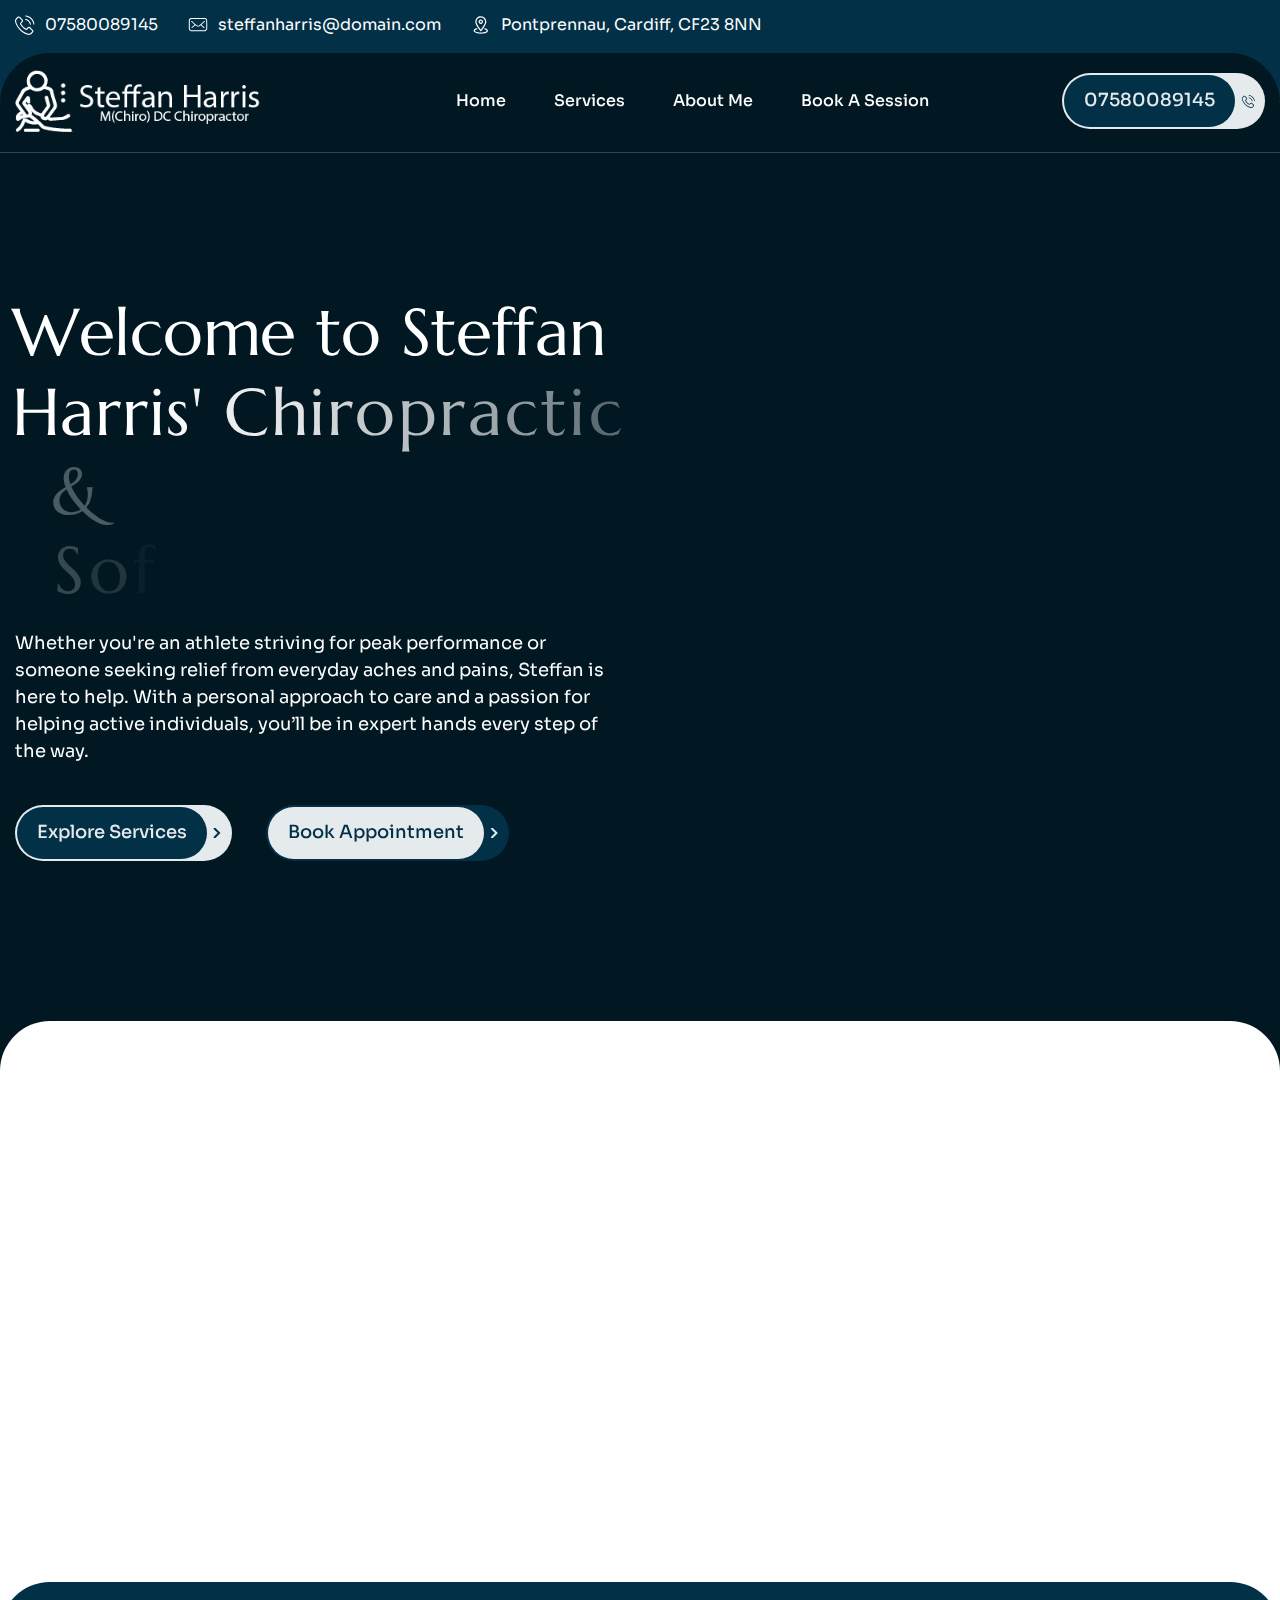
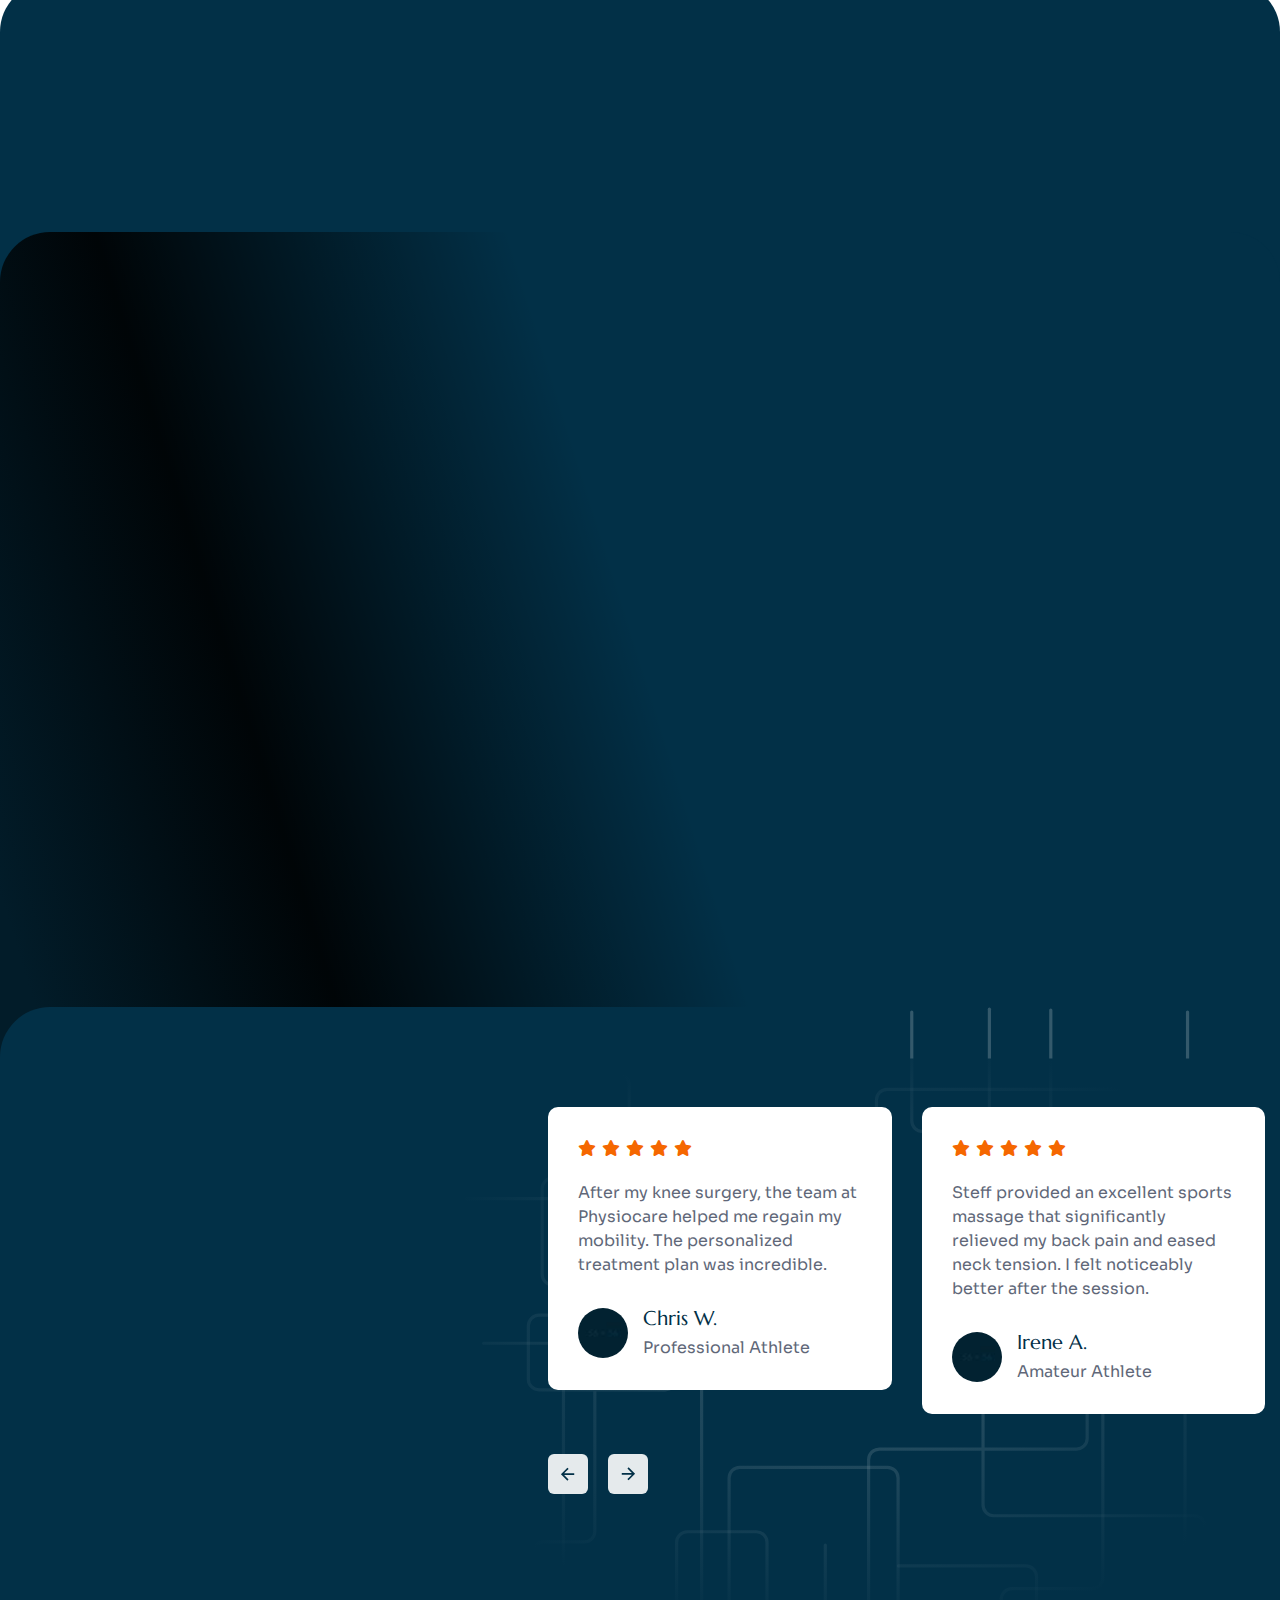
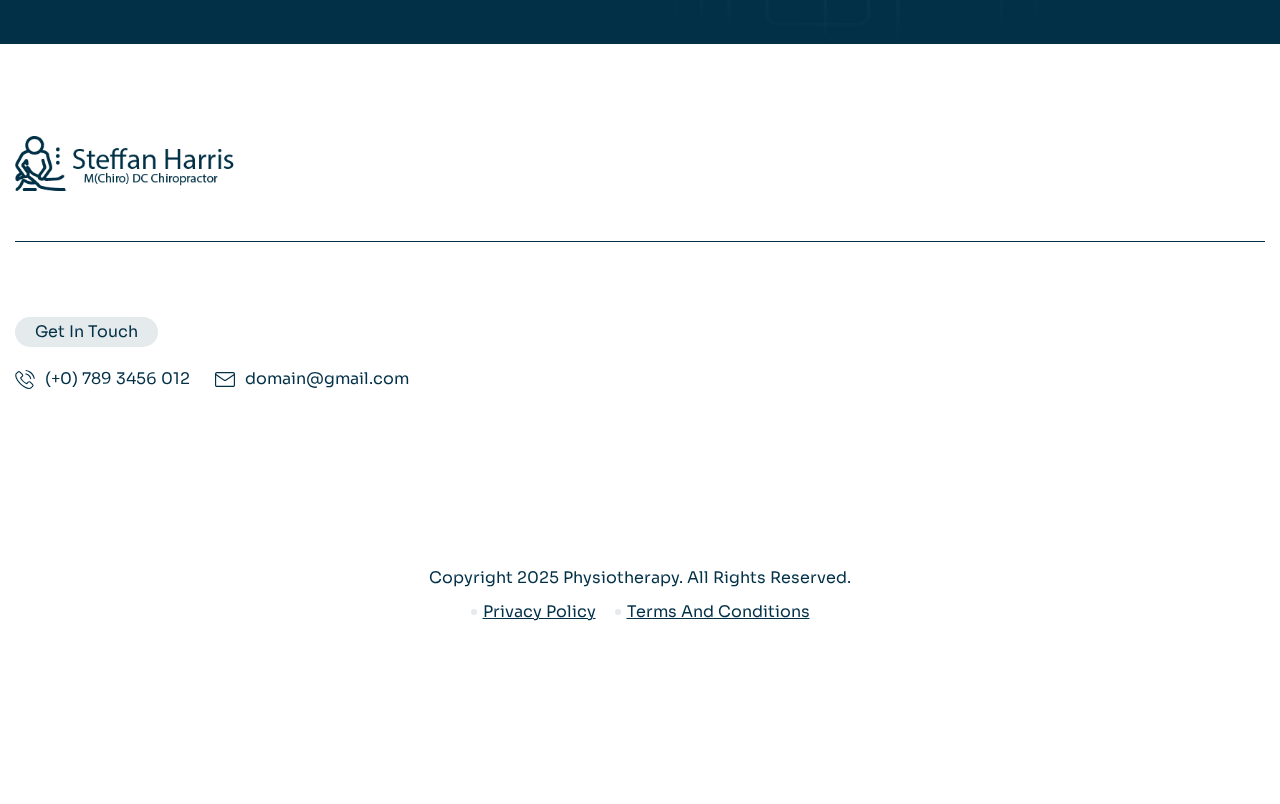
==== index.html @ a6391bf8 "initial push" ====
<!DOCTYPE html>
<html lang="zxx">
<head>
	<!-- Meta -->
	<meta charset="utf-8">
	<meta http-equiv="X-UA-Compatible" content="IE=edge">
	<meta name="viewport" content="width=device-width, initial-scale=1.0">
	<meta name="description" content="">
	<meta name="keywords" content="">
	<meta name="author" content="Awaiken">
	<!-- Page Title -->
    <title>Steffan Harris - BSc Chiropractic</title>
	<!-- Favicon Icon -->
	<link rel="shortcut icon" type="image/x-icon" href="images/favicon.png">
	<!-- Google Fonts Css-->
	<link rel="preconnect" href="https://fonts.googleapis.com">
    <link rel="preconnect" href="https://fonts.gstatic.com" crossorigin>
    <link href="https://fonts.googleapis.com/css2?family=Marcellus&family=Sora:wght@100..800&display=swap" rel="stylesheet">
	<!-- Bootstrap Css -->
	<link href="css/bootstrap.min.css" rel="stylesheet" media="screen">
	<!-- SlickNav Css -->
	<link href="css/slicknav.min.css" rel="stylesheet">
	<!-- Swiper Css -->
	<link rel="stylesheet" href="css/swiper-bundle.min.css">
	<!-- Font Awesome Icon Css-->
	<link href="css/all.css" rel="stylesheet" media="screen">
	<!-- Animated Css -->
	<link href="css/animate.css" rel="stylesheet">
	<!-- Magnific Popup Core Css File -->
	<link rel="stylesheet" href="css/magnific-popup.css">
	<!-- Mouse Cursor Css File -->
	<link rel="stylesheet" href="css/mousecursor.css">
	<!-- Main Custom Css -->
	<link href="css/custom.css" rel="stylesheet" media="screen">
</head>
<body>

    <!-- Preloader Start -->
	<div class="preloader">
		<div class="loading-container">
			<div class="loading"></div>
			<div id="loading-icon"><img src="images/loader.svg" alt=""></div>
		</div>
	</div>
	<!-- Preloader End -->

    <!-- Topbar Section Start -->
    <div class="topbar">
        <div class="container">
            <div class="row align-items-center">
                <div class="col-lg-9 col-md-12">
                    <!-- Topbar Contact Information Start -->
                    <div class="topbar-contact-info">
                        <ul>
                            <li><a href="#"><img src="images/icon-phone.svg" alt="">07580089145</a></li>
                            <li><a href="#"><img src="images/icon-mail.svg" alt=""> steffanharris@domain.com</a></li>
                            <li class="hide-mobile"><a href="#"><img src="images/icon-location.svg" alt=""> Pontprennau, Cardiff, CF23 8NN</a></li>
                        </ul>
                    </div>
                    <!-- Topbar Contact Information End -->
                </div>

                <div class="col-lg-3 col-md-0">
                    <!-- Topbar Social Links Start -->
                    <!-- <div class="topbar-social-links">
                        <ul>
                            <li><a href="#"><i class="fa-brands fa-facebook-f"></i></a></li>
                            <li><a href="#"><i class="fa-brands fa-twitter"></i></a></li>
                            <li><a href="#"><i class="fa-brands fa-instagram"></i></a></li>
                            <li><a href="#"><i class="fa-brands fa-youtube"></i></a></li>
                        </ul>
                    </div> -->
                    <!-- Topbar Social Links End -->
                </div>
            </div>
        </div>
    </div>
    <!-- Topbar Section End -->

    <!-- Header Start -->
	<header class="main-header">
		<div class="header-sticky">
			<nav class="navbar navbar-expand-lg">
				<div class="container">
					<!-- Logo Start -->
					<a class="navbar-brand" href="./">
						<img src="images/new_logo.png" width="80%" height="80%" alt="Logo">
					</a>
					<!-- Logo End -->

					<!-- Main Menu Start -->
					<div class="collapse navbar-collapse main-menu">
                        <div class="nav-menu-wrapper">
                            <ul class="navbar-nav mr-auto" id="menu">
                                <li class="nav-item"><a class="nav-link" href="index.html">Home</a>
                                    
                                </li> 
                                <li class="nav-item"><a class="nav-link" href="#services">Services</a></li>
                                <li class="nav-item"><a class="nav-link" href="about.html">About Me</a></li>
                                <li class="nav-item"><a class="nav-link" href="contact.html">Book a Session</a></li>                                  
                                
                                
                            
                                                                                            
                            </ul>
                        </div>
                        <!-- Let’s Start Button Start -->
                        <div class="header-btn d-inline-flex">
                            <a href="tel:+123698545" class="btn-default"><span>07580089145</span></a>
                        </div>
                        <!-- Let’s Start Button End -->
					</div>
					<!-- Main Menu End -->
					<div class="navbar-toggle"></div>
				</div>
			</nav>
			<div class="responsive-menu"></div>
		</div>
	</header>
	<!-- Header End -->

    <!-- Hero Section Start -->
	<div class="hero bg-radius-section parallaxie">
		<div class="container">
            <div class="row align-items-center">
                <div class="col-lg-7">
                    <!-- Hero Content Start -->
                    <div class="hero-content">
                        <!-- Section Title Start -->
                        <div class="section-title">
                            <h1 class="text-anime-style-3" data-cursor="-opaque">Welcome to Steffan Harris' Chiropractic & Soft Tissue Therapy</h1>
                            <p class="wow fadeInUp" data-wow-delay="0.25s">Whether you're an athlete striving for peak performance or someone seeking relief from everyday aches and pains, Steffan is here to help. With a personal approach to care and a passion for helping active individuals, you’ll be in expert hands every step of the way.</p>
                        </div>
                        <!-- Section Title End -->

                        <!-- Hero Content Body Start -->
                        <div class="hero-content-body wow fadeInUp" data-wow-delay="0.5s">
                            <a href="index.html#services" class="btn-default"><span>explore services</span></a>
                            <a href="contact.html" class="btn-default btn-highlighted"><span>book appointment</span></a>
                        </div>
                        <!-- Hero Content Body End -->
                    </div>
                    <!-- Hero Content End -->
                </div>
            </div>
        </div>
	</div>
	<!-- Hero Section End -->


    <!-- About Us Section Start -->
	<div class="about-us bg-radius-section">
        <div class="container">
            <div class="row align-items-center">
                <div class="col-lg-12">
                    <div class="about-content" id="services">
                        <!-- Section Title Start -->

                    <!-- Section Title Start -->
                    <div class="section-title">
                        <h3 class="wow fadeInUp">services</h3>
                        <h2 class="text-anime-style-3" data-cursor="-opaque">Comprehensive Care Tailored to Your Needs</h2>
                        <p class="wow fadeInUp" data-wow-delay="0.25s">I treat pain and improve mobility through tailored chiropractic care and soft tissue therapy, helping you move better, feel stronger, and live pain-free. I start with a full consultation to assess your condition and outline a care plan. Treatments combine chiropractic adjustments and deep tissue massage to improve mobility, reduce tension, and enhance function. If needed, I provide a simple rehab plan to support your recovery, with regular check-ups helping to maintain long-term results.</br></p>
                    </div>
                    <!-- Section Title End -->
                </div>

                
            </div>

            <div class="row">
                <div class="col-lg-4 col-md-6">
                    <!-- Service Item Start -->
                    <div class="service-item wow fadeInUp">
                        <!-- Service Item Image Start -->
                        <div class="service-item-image">
                            <figure>
                                <img src="images/massage.jpg" alt="">
                            </figure>
                        </div>
                        <!-- Service Item Image End -->

                        <!-- Service Item Icon Start -->
                        <div class="icon-box">
                            <img src="images/icon-service-1.svg" alt="">
                        </div>
                        <!-- Service Item Icon ENd -->

                        <!-- Service Body Start -->
                        <div class="service-body">
                            <!-- Service Content Start -->
                            <div class="service-content">
                                <h3>Deep Tissue</h3>
                                <p>Targets deeper muscle layers to relieve tension, improve circulation, and aid recovery.</p>
                            </div>
                            <!-- Service Content End -->

                             <!-- Service Btn Start -->
                            
                            <!-- Service Btn End -->
                        </div>
                        <!-- Service Body End -->
                    </div>
                    <!-- Service Item End -->
                </div>

                <div class="col-lg-4 col-md-6">
                    <!-- Service Item Start -->
                    <div class="service-item wow fadeInUp" data-wow-delay="0.25s">
                        <!-- Service Item Image Start -->
                        <div class="service-item-image">
                            <figure>
                                <img src="images/pain.jpg" alt="">
                            </figure>
                        </div>
                        <!-- Service Item Image End -->

                        <!-- Service Item Icon Start -->
                        <div class="icon-box">
                            <img src="images/icon-service-2.svg" alt="">
                        </div>
                        <!-- Service Item Icon ENd -->

                        <!-- Service Body Start -->
                        <div class="service-body">
                            <!-- Service Content Start -->
                            <div class="service-content">
                                <h3>Trigger Point Therapy</h3>
                                <p>Focuses on releasing tight muscle knots to reduce pain and restore movement.</p>
                            </div>
                            <!-- Service Content End -->

                             <!-- Service Btn Start -->
                            
                            <!-- Service Btn End -->
                        </div>
                        <!-- Service Body End -->
                    </div>
                    <!-- Service Item End -->
                </div>

                <div class="col-lg-4 col-md-6">
                    <!-- Service Item Start -->
                    <div class="service-item wow fadeInUp" data-wow-delay="0.5s">
                        <!-- Service Item Image Start -->
                        <div class="service-item-image">
                            <figure>
                                <img src="images/chiro.jpg" alt="">
                            </figure>
                        </div>
                        <!-- Service Item Image End -->

                        <!-- Service Item Icon Start -->
                        <div class="icon-box">
                            <img src="images/icon-service-3.svg" alt="">
                        </div>
                        <!-- Service Item Icon ENd -->

                        <!-- Service Body Start -->
                        <div class="service-body">
                            <!-- Service Content Start -->
                            <div class="service-content">
                                <h3>Chiropractic Adjustments</h3>
                                <p>Uses precise spinal manipulations to improve alignment, mobility, and overall function.</p>
                            </div>
                            <!-- Service Content End -->

                             <!-- Service Btn Start -->
                            
                            <!-- Service Btn End -->
                        </div>
                        <!-- Service Body End -->
                    </div>
                    <!-- Service Item End -->
                </div>

                <div class="col-lg-4 col-md-6">
                    <!-- Service Item Start -->
                    <div class="service-item wow fadeInUp" data-wow-delay="0.75s">
                        <!-- Service Item Image Start -->
                        <div class="service-item-image">
                            <figure>
                                <img src="images/woman_ball.jpg" alt="">
                            </figure>
                        </div>
                        <!-- Service Item Image End -->

                        <!-- Service Item Icon Start -->
                        <div class="icon-box">
                            <img src="images/icon-service-4.svg" alt="">
                        </div>
                        <!-- Service Item Icon ENd -->

                        <!-- Service Body Start -->
                        <div class="service-body">
                            <!-- Service Content Start -->
                            <div class="service-content">
                                <h3>Muscle Release Techniques</h3>
                                <p>Combines pressure and movement to break down adhesions and enhance flexibility.</p>
                            </div>
                            <!-- Service Content End -->

                             <!-- Service Btn Start -->
                            
                            <!-- Service Btn End -->
                        </div>
                        <!-- Service Body End -->
                    </div>
                    <!-- Service Item End -->
                </div>

                <div class="col-lg-4 col-md-6">
                    <!-- Service Item Start -->
                    <div class="service-item wow fadeInUp" data-wow-delay="1s">
                        <!-- Service Item Image Start -->
                        <div class="service-item-image">
                            <figure>
                                <img src="images/stretch.jpg" alt="">
                            </figure>
                        </div>
                        <!-- Service Item Image End -->

                        <!-- Service Item Icon Start -->
                        <div class="icon-box">
                            <img src="images/icon-service-5.svg" alt="">
                        </div>
                        <!-- Service Item Icon ENd -->

                        <!-- Service Body Start -->
                        <div class="service-body">
                            <!-- Service Content Start -->
                            <div class="service-content">
                                <h3>Muscle Stretching Techniques </h3>
                                <p> Improves range of motion, reduces stiffness, and helps prevent injuries.</p>
                            </div>
                            <!-- Service Content End -->

                             <!-- Service Btn Start -->
                            
                            <!-- Service Btn End -->
                        </div>
                        <!-- Service Body End -->
                    </div>
                    <!-- Service Item End -->
                </div>

                <div class="col-lg-4 col-md-6">
                    <!-- Service Item Start -->
                    <div class="service-item wow fadeInUp" data-wow-delay="1.25s">
                        <!-- Service Item Image Start -->
                        <div class="service-item-image">
                            <figure>
                                <img src="images/cups.jpg" alt="">
                            </figure>
                        </div>
                        <!-- Service Item Image End -->

                        <!-- Service Item Icon Start -->
                        <div class="icon-box">
                            <img src="images/icon-service-6.svg" alt="">
                        </div>
                        <!-- Service Item Icon ENd -->

                        <!-- Service Body Start -->
                        <div class="service-body">
                            <!-- Service Content Start -->
                            <div class="service-content">
                                <h3>Instrument Assisted</h3>
                                <p>Uses specialised tools to break down scar tissue, improve circulation, and promote healing.</p>
                            </div>
                            <!-- Service Content End -->

                             <!-- Service Btn Start -->
                            
                            <!-- Service Btn End -->
                        </div>
                        <!-- Service Body End -->
                    </div>
                    <!-- Service Item End -->
                </div>

                <div class="col-lg-12">
                    <!-- More Service Btn Start -->
                    <div class="more-service-btn wow fadeInUp" data-wow-delay="1.5s">
                        <a href="contact.html">Get in touch to find out more about my services<img src="images/arrow-long-white.svg" alt=""></a>                      
                    </div>
                    <!-- More Service Btn End -->
                </div>
            </div>
        </div>
    </div>
    <div class="bg-section bg-radius-section"></div>
    <!-- Our Services Section End -->


    


    <!-- Our Pricing Section Start -->
    <div class="our-pricing bg-radius-section parallaxie">
        <div class="container">
            <div class="row">
                <div class="col-lg-5">
                    <div class="our-pricing-content">
                        <!-- Section Title Start -->
                        <div class="section-title">
                            <h3 class="wow fadeInUp">pricing</h3>
                            <h2 class="text-anime-style-3" data-cursor="-opaque">My Pricing</h2>
                            <p class="wow fadeInUp" data-wow-delay="0.25s">Explore my pricing options below, and if you're unsure which treatment is right for you, feel free to get in touch for guidance.</p>
                        </div>
                        <!-- Section Title End -->

                        <!-- Section Btn Start -->
                        <div class="section-btn wow fadeInUp" data-wow-delay="0.5s">
                            <a href="contact.html" class="btn-default"><span>make an appointment</span></a>
                        </div>
                        <!-- Section Btn End -->
                    </div>
                </div>

                <div class="col-lg-7">
                    <div class="row">
                        <div class="col-md-6">
                            <!-- Pricing Item Start -->
                            <div class="pricing-item wow fadeInUp" data-wow-delay="0.25s">
                                <!-- Pricing Header Start -->
                                <div class="pricing-header">
                                    <!-- Pricing Title Start -->
                                    <div class="pricing-title">
                                        <h3>Initial Consultation</h3>
                                    </div>
                                    <!-- Pricing Title End -->

                                    <!-- Pricing Tag Start -->
                                    <div class="pricing-tag">
                                        <h2>£60 incl. treatment</h2>
                                        <p>Follow-up – £50 </p>
                                    </div>
                                    <!-- Pricing Tag End -->
                                </div>
                                <!-- Pricing Header End -->

                                <!-- Pricing Body Start -->
                                <div class="pricing-body">
                                    <!-- Pricing Content Start -->
                                    <div class="pricing-content">
                                        <p>Start Your Treatment Journey Today</p>
                                    </div>
                                    <!-- Pricing Content End -->

                                    <!-- Pricing List Start -->
                                    <div class="pricing-list">
                                        <ul>
                                            <li>Chiropractic Adjustments</li>
                                            <li>Soft Tissue Therapy</li>
                                            <li>Sports Injury Rehabilitation</li>
                                            <li>Back and Neck Pain Relief</li>
                                            <li>Mobility and Flexibility Improvement</li>
                                            <li>Sports Injury</li>
                                        </ul>
                                    </div>
                                    <!-- Pricing List End -->
                                </div>
                                <!-- Pricing Body End -->

                                <!-- Pricing Btn Start -->
                                <div class="pricing-btn">
                                    <a href="contact.html">choose plan</a>
                                </div>
                                <!-- Pricing Btn End -->
                            </div>
                            <!-- Pricing Item End -->
                        </div>

                        <div class="col-md-6">
                            <!-- Pricing Item Start -->
                            <div class="pricing-item wow fadeInUp" data-wow-delay="0.5s">
                                <!-- Pricing Header Start -->
                                <div class="pricing-header">
                                    <!-- Pricing Title Start -->
                                    <div class="pricing-title">
                                        <h3>Treatment Packages</h3>
                                    </div>
                                    <!-- Pricing Title End -->

                                    <!-- Pricing Tag Start -->
                                    <div class="pricing-tag">
                                        <h2><sub>From</sub> £255</h2>
                                      
                                    </div>
                                    <!-- Pricing Tag End -->
                                </div>
                                <!-- Pricing Header End -->

                                <!-- Pricing Body Start -->
                                <div class="pricing-body">
                                    <!-- Pricing Content Start -->
                                    <div class="pricing-content">
                                        <p>Consistent Care for Lasting Results.</p>
                                    </div>
                                    <!-- Pricing Content End -->

                                    <!-- Pricing List Start -->
                                    <div class="pricing-list">
                                        <ul>
                                            <li>Consistent Care for Lasting Results</li>
                                            <li>Ideal for Injury Recovery </li>
                                            <li>Maintain Peak Performance</li>
                                            <li>Cost-Effective Solution for Ongoing Treatment</li>
                                            <li>Support for Chronic Pain & Long-Term Conditions</li>
                                            
                                        </ul>
                                    </div>
                                    <!-- Pricing List End -->
                                </div>
                                <!-- Pricing Body End -->

                                <!-- Pricing Btn Start -->
                                <div class="pricing-btn">
                                    <a href="contact.html">choose plan</a>
                                </div>
                                <!-- Pricing Btn End -->
                            </div>
                            <!-- Pricing Item End -->
                        </div>
                    </div>
                </div>
            </div>
        </div>
    </div>
    <!-- Our Pricing Section End -->

   
    <!-- Our Testimonials Section Start -->
    <div class="our-testimonial bg-radius-section">
        <div class="container">
            <div class="row">
                <div class="col-lg-5">
                    <div class="testimonial-content" >
                        <!-- Section Title Start -->
                        <div class="section-title">
                            <h3 class="wow fadeInUp">client testimonials</h3>
                            <h2 class="text-anime-style-3" data-cursor="-opaque">What My Clients Say
                            </h2>
                            <p class="wow fadeInUp" data-wow-delay="0.25s">Your feedback matters to me, and I’m proud to share the experiences of those I’ve had the privilege to treat. From relieving chronic pain to enhancing athletic performance, here’s what my clients have to say about their journey to better health and mobility.</p>
                        </div>
                        <!-- Section Title End -->
                    </div>
                </div>

                <div class="col-lg-7">
                    <!-- Testimonial Slider Start -->
                    <div class="testimonial-slider">
                        <div class="swiper">
                            <div class="swiper-wrapper" data-cursor-text="Drag">
                                <!-- Testimonial Slide Start -->
                                <div class="swiper-slide">
                                    <div class="testimonial-item">
                                        <div class="testimonial-header">
                                            <div class="testimonial-rating">
                                                <i class="fa-solid fa-star"></i>
                                                <i class="fa-solid fa-star"></i>
                                                <i class="fa-solid fa-star"></i>
                                                <i class="fa-solid fa-star"></i>
                                                <i class="fa-solid fa-star"></i>
                                            </div>
                                            <div class="testimonial-content">
                                                <p>After my knee surgery, the team at Physiocare helped me regain my mobility. The personalized treatment plan was incredible.</p>									
                                            </div>
                                        </div>
                                        <div class="testimonial-body">
                                            <div class="author-image">
                                                <figure class="image-anime">
                                                    <img src="images/author-1.jpg" alt="">
                                                </figure>
                                            </div>            
                                            <div class="author-content">
                                                <h3>chris w.</h3>
                                                <p>professional athlete</p>
                                            </div>
                                        </div>
                                    </div>
                                </div>
                                <!-- Testimonial Slide End -->
            
                                <!-- Testimonial Slide Start -->
                                <div class="swiper-slide">
                                    <div class="testimonial-item">
                                        <div class="testimonial-header">
                                            <div class="testimonial-rating">
                                                <i class="fa-solid fa-star"></i>
                                                <i class="fa-solid fa-star"></i>
                                                <i class="fa-solid fa-star"></i>
                                                <i class="fa-solid fa-star"></i>
                                                <i class="fa-solid fa-star"></i>
                                            </div>
                                            <div class="testimonial-content">
                                                <p>Steff provided an excellent sports massage that significantly relieved my back pain and eased neck tension. I felt noticeably better after the session.</p>	
                                            </div>
                                        </div>
                                        <div class="testimonial-body">
                                            <div class="author-image">
                                                <figure class="image-anime">
                                                    <img src="images/author-2.jpg" alt="">
                                                </figure>
                                            </div>            
                                            <div class="author-content">
                                                <h3>Irene A.</h3>
                                                <p>Amateur Athlete</p>
                                            </div>
                                        </div>
                                    </div>
                                </div>
                                <!-- Testimonial Slide End -->

                                <!-- Testimonial Slide Start -->
                                <div class="swiper-slide">
                                    <div class="testimonial-item">
                                        <div class="testimonial-header">
                                            <div class="testimonial-rating">
                                                <i class="fa-solid fa-star"></i>
                                                <i class="fa-solid fa-star"></i>
                                                <i class="fa-solid fa-star"></i>
                                                <i class="fa-solid fa-star"></i>
                                                <i class="fa-solid fa-star"></i>
                                            </div>
                                            <div class="testimonial-content">
                                                <p>The sports injury rehab program at Physiocare has been a game-changer for me. After a bad ankle sprain, I was back to playing soccer.</p>	
                                            </div>
                                        </div>
                                        <div class="testimonial-body">
                                            <div class="author-image">
                                                <figure class="image-anime">
                                                    <img src="images/author-3.jpg" alt="">
                                                </figure>
                                            </div>            
                                            <div class="author-content">
                                                <h3>david a.</h3>
                                                <p>construction worker</p>
                                            </div>
                                        </div>
                                    </div>
                                </div>
                                <!-- Testimonial Slide End -->

                                <!-- Testimonial Slide Start -->
                                <div class="swiper-slide">
                                    <div class="testimonial-item">
                                        <div class="testimonial-header">
                                            <div class="testimonial-rating">
                                                <i class="fa-solid fa-star"></i>
                                                <i class="fa-solid fa-star"></i>
                                                <i class="fa-solid fa-star"></i>
                                                <i class="fa-solid fa-star"></i>
                                                <i class="fa-solid fa-star"></i>
                                            </div>
                                            <div class="testimonial-content">
                                                <p>The therapists here are amazing! I was dealing with chronic back pain, and after just a few sessions, the difference was unbelievable.</p>	
                                            </div>
                                        </div>
                                        <div class="testimonial-body">
                                            <div class="author-image">
                                                <figure class="image-anime">
                                                    <img src="images/author-4.jpg" alt="">
                                                </figure>
                                            </div>            
                                            <div class="author-content">
                                                <h3>tom h.</h3>
                                                <p>marathon runner</p>
                                            </div>
                                        </div>
                                    </div>
                                </div>
                                <!-- Testimonial Slide End -->
                            </div>
                            <div class="testimonial-btn">
                                <div class="testimonial-button-prev"></div>
				                <div class="testimonial-button-next"></div>
                            </div>
                        </div>
                    </div>
                    <!-- Testimonial Slider End -->
                </div>
            </div>
        </div>
    </div>
    <!-- Our Testimonials Section End -->

    <!-- Our Blog Section End -->
    

    <!-- Footer Start -->
    <footer class="main-footer bg-radius-section">
        <div class="container" >
            <div class="row">
                <div class="col-lg-12">
                    <!-- About Footer Start -->
                    <div class="about-footer" >
                        <div class="row" style='padding-top: 5%;'>
                            <div class="col-lg-4">
                                <!-- Footer Logo Start -->
                                <div class="footer-logo">
                                    <img src="images/new_logo_blue.png" alt="">
                                </div>
                                <!-- Footer Logo End -->                        
                            </div>

                            
                        </div>                        
                     </div>
                    <!-- About Footer End -->

                    <!-- About Footer List Start -->
                    <div class="about-footer-list" >
                        <!-- Footer Quick Links Start -->
                         
                        
                        <!-- Footer Quick Links End -->

                        <!-- Footer Contact Details Start -->
                        <div class="footer-links footer-contact-details" style="padding-top:2%;">
                            <h3>Get in touch</h3>
                            <div class="footer-contact-box">
                                <!-- Footer Info Box Start -->
                                <div class="footer-info-box">
                                    <div class="icon-box">
                                        <img src="images/icon-member-detail-4.svg" alt="">
                                    </div>
                                    <div class="footer-info-box-content">
                                        <p style="color: var(--primary-color);">(+0) 789 3456 012</p>
                                    </div>                                
                                </div>
                                <!-- Footer Info Box End -->

                                <!-- Footer Info Box Start -->
                                <div class="footer-info-box">
                                    <div class="icon-box">
                                        <img src="images/icon-member-detail-3.svg" alt="">
                                    </div>
                                    <div class="footer-info-box-content">
                                        <p style="color: var(--primary-color);">domain@gmail.com</p>
                                    </div>
                                </div>
                                <!-- Footer Info Box End -->
                            </div>
                        </div>
                        <!-- Footer Contact Details End -->

                        <!-- Footer Copyright Section Start -->
                         <div class="footer-links terms-condition-links" style="padding-top:10%;">
                            <div class="footer-copyright-text">
                                <p style="color: var(--primary-color);">Copyright 2025 Physiotherapy. All Rights Reserved.</p>
                            </div>
                            <div class="footer-terms-condition">
                                <ul>
                                    <li><a style="color: var(--primary-color);" href="#">privacy policy</a></li>
                                    <li><a style="color: var(--primary-color);" href="#">terms and conditions</a></li>
                                </ul>
                            </div>
                         </div>                        
                        <!-- Footer Copyright Section End -->
                    </div>
                    <!-- About Footer List End -->
                </div>                
            </div>
        </div>
    </footer>
    <!-- Footer End -->

    <!-- Jquery Library File -->
    <script src="js/jquery-3.7.1.min.js"></script>
    <!-- Bootstrap js file -->
    <script src="js/bootstrap.min.js"></script>
    <!-- Validator js file -->
    <script src="js/validator.min.js"></script>
    <!-- SlickNav js file -->
    <script src="js/jquery.slicknav.js"></script>
    <!-- Swiper js file -->
    <script src="js/swiper-bundle.min.js"></script>
    <!-- Counter js file -->
    <script src="js/jquery.waypoints.min.js"></script>
    <script src="js/jquery.counterup.min.js"></script>
    <!-- Magnific js file -->
    <script src="js/jquery.magnific-popup.min.js"></script>
    <!-- SmoothScroll -->
    <script src="js/SmoothScroll.js"></script>
    <!-- Parallax js -->
    <script src="js/parallaxie.js"></script>
    <!-- MagicCursor js file -->
    <script src="js/gsap.min.js"></script>
    <script src="js/magiccursor.js"></script>
    <!-- Text Effect js file -->
    <script src="js/SplitText.js"></script>
    <script src="js/ScrollTrigger.min.js"></script>
    <!-- YTPlayer js File -->
    <script src="js/jquery.mb.YTPlayer.min.js"></script>
    <!-- Wow js file -->
    <script src="js/wow.js"></script>
    <!-- Main Custom js file -->
    <script src="js/function.js"></script>
</body>
</html>
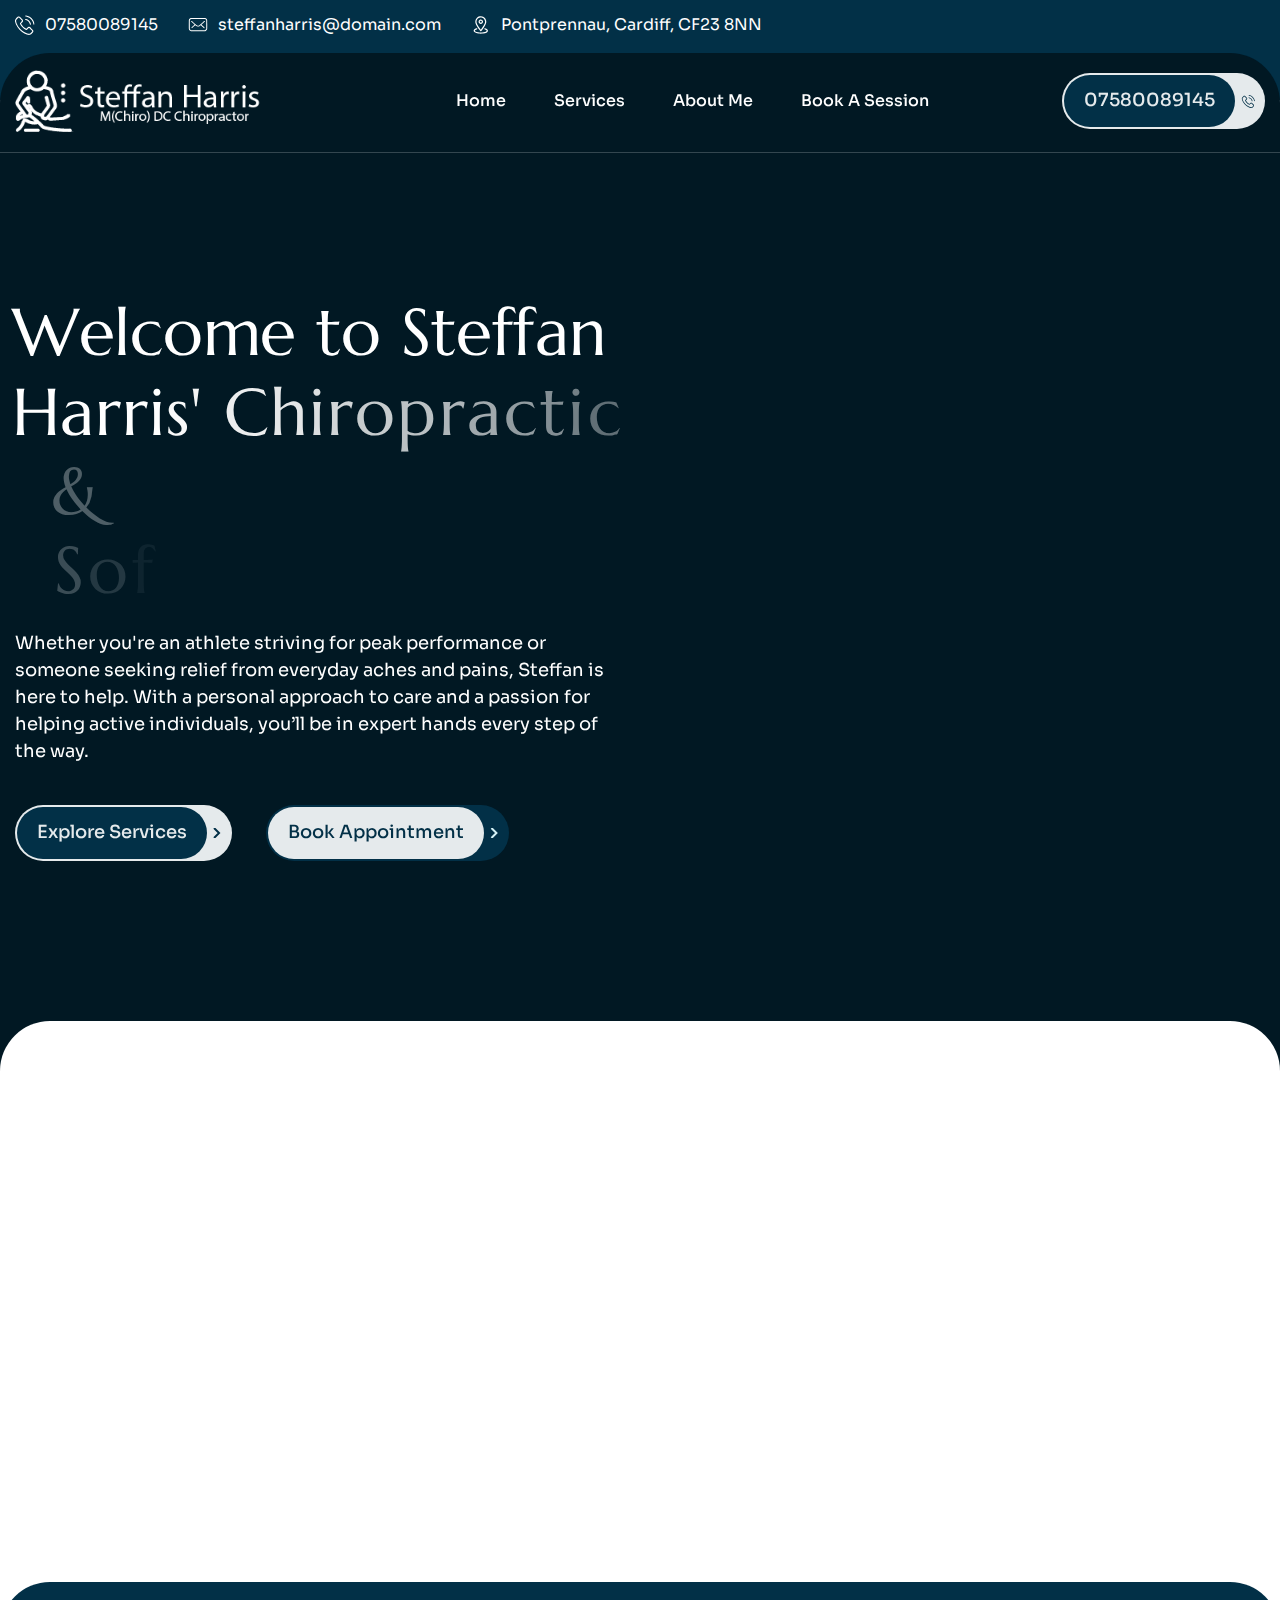
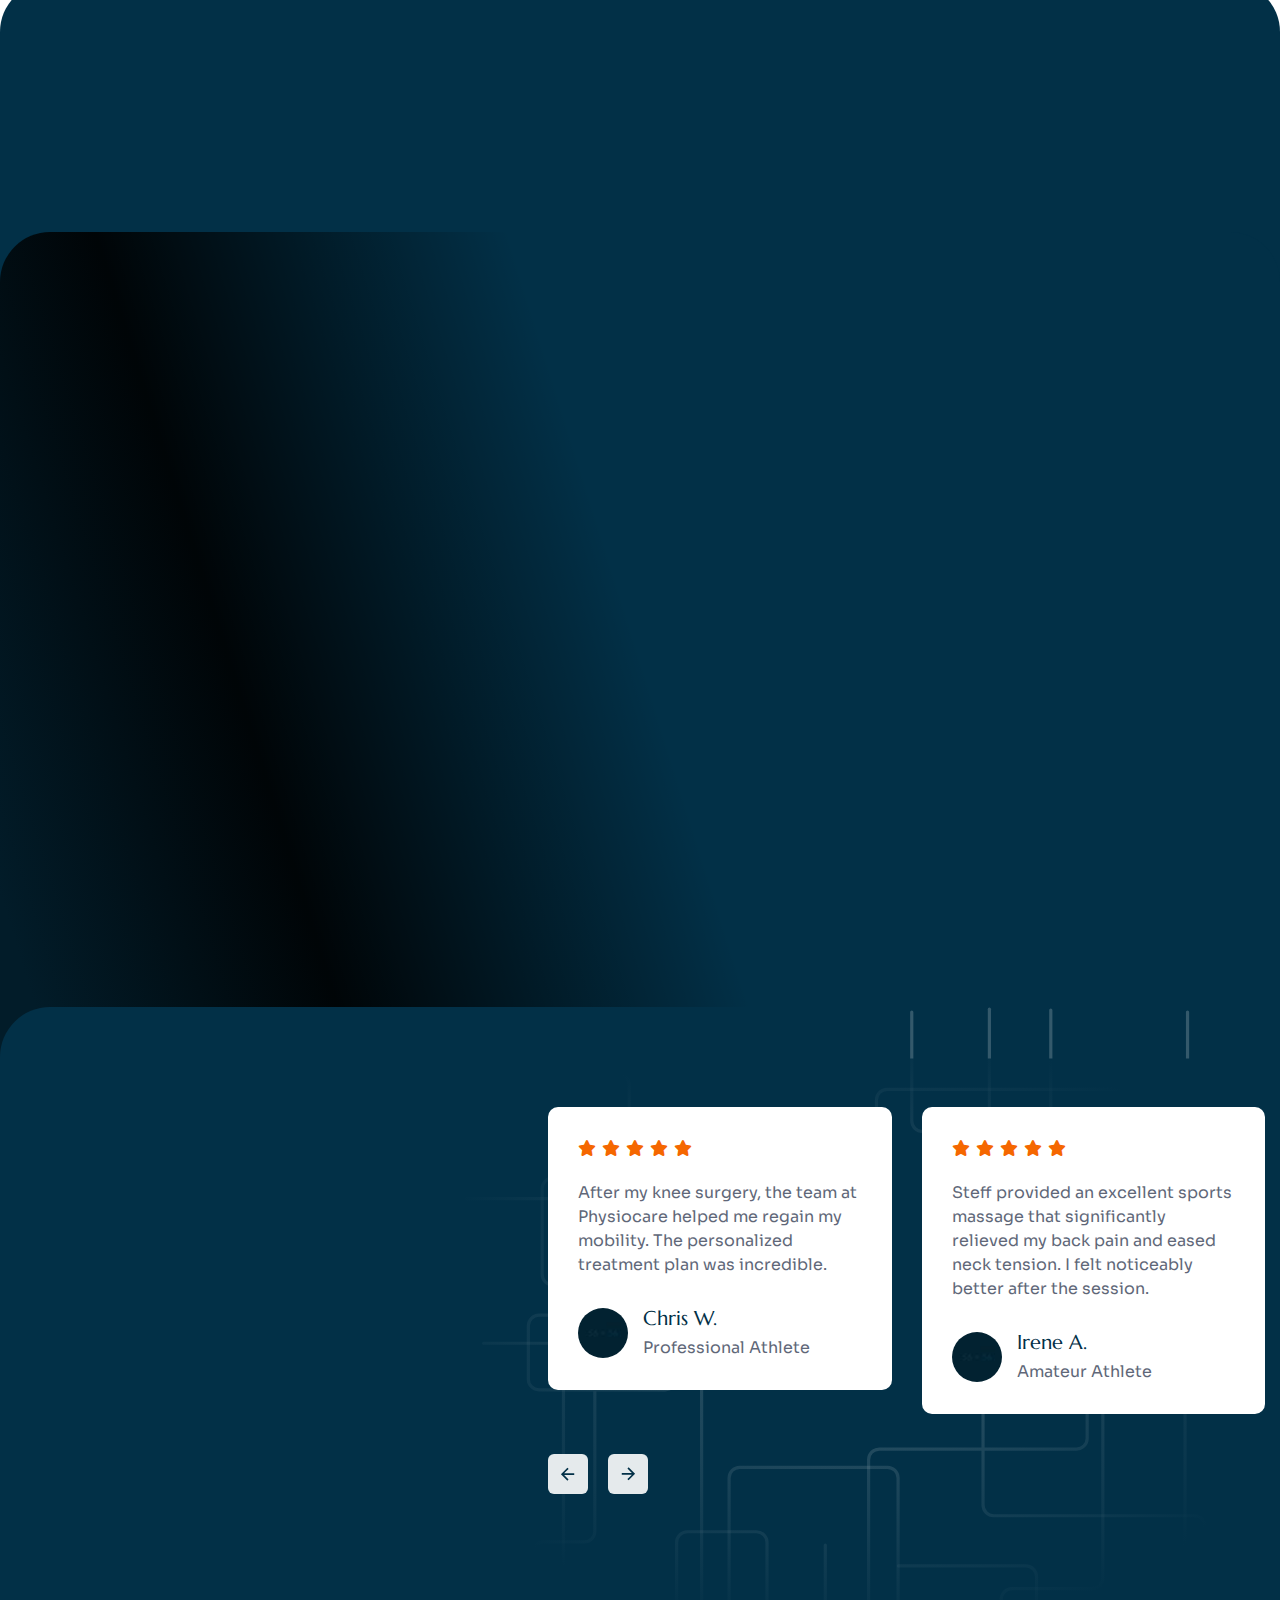
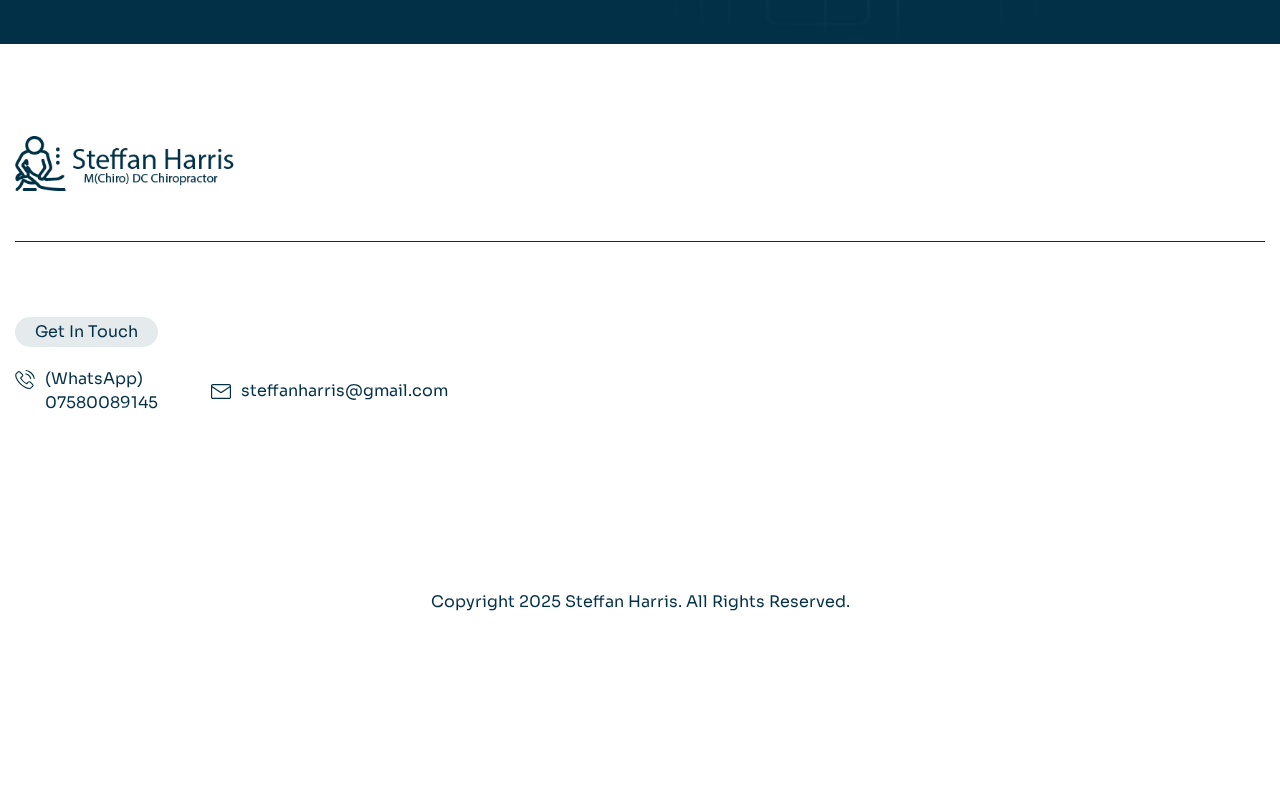
==== commit b18b6d71: "new domain" ====
--- a/index.html
+++ b/index.html
@@ -9,7 +9,7 @@
 	<meta name="keywords" content="">
 	<meta name="author" content="Awaiken">
 	<!-- Page Title -->
-    <title>Steffan Harris - BSc Chiropractic</title>
+    <title>Steffan Harris - Chiropractic</title>
 	<!-- Favicon Icon -->
 	<link rel="shortcut icon" type="image/x-icon" href="images/favicon.png">
 	<!-- Google Fonts Css-->
@@ -727,7 +727,7 @@
                                         <img src="images/icon-member-detail-4.svg" alt="">
                                     </div>
                                     <div class="footer-info-box-content">
-                                        <p style="color: var(--primary-color);">(+0) 789 3456 012</p>
+                                        <p style="color: var(--primary-color);">(WhatsApp) 07580089145</p>
                                     </div>                                
                                 </div>
                                 <!-- Footer Info Box End -->
@@ -738,7 +738,9 @@
                                         <img src="images/icon-member-detail-3.svg" alt="">
                                     </div>
                                     <div class="footer-info-box-content">
-                                        <p style="color: var(--primary-color);">domain@gmail.com</p>
+                                        <p style="color: var(--primary-color);">steffanharris@gmail.com
+
+                                        </p>
                                     </div>
                                 </div>
                                 <!-- Footer Info Box End -->
@@ -747,15 +749,15 @@
                         <!-- Footer Contact Details End -->
 
                         <!-- Footer Copyright Section Start -->
-                         <div class="footer-links terms-condition-links" style="padding-top:10%;">
+                        <div class="footer-links terms-condition-links" style="padding-top:10%;">
                             <div class="footer-copyright-text">
-                                <p style="color: var(--primary-color);">Copyright 2025 Physiotherapy. All Rights Reserved.</p>
+                                <p style="color: var(--primary-color);">Copyright 2025 Steffan Harris. All Rights Reserved.</p>
                             </div>
                             <div class="footer-terms-condition">
-                                <ul>
+                                <!-- <ul>
                                     <li><a style="color: var(--primary-color);" href="#">privacy policy</a></li>
                                     <li><a style="color: var(--primary-color);" href="#">terms and conditions</a></li>
-                                </ul>
+                                </ul> -->
                             </div>
                          </div>                        
                         <!-- Footer Copyright Section End -->
